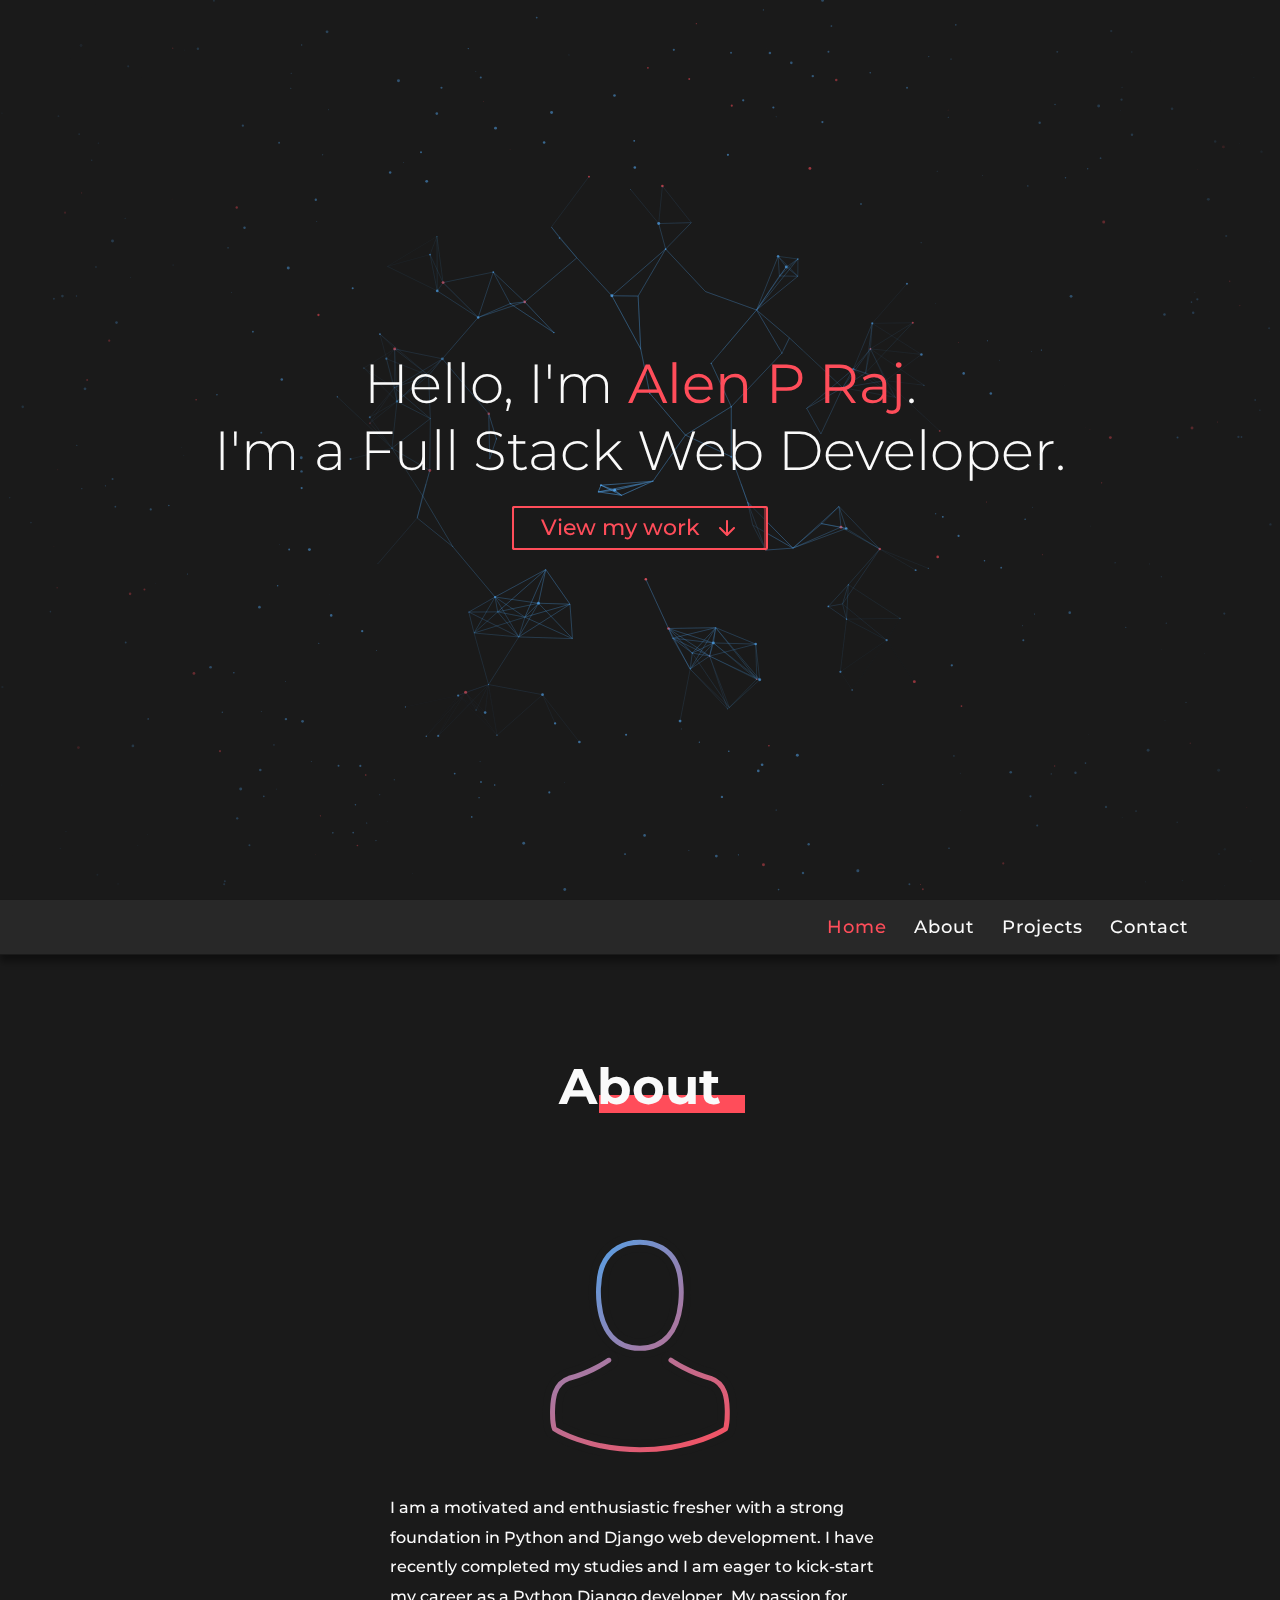
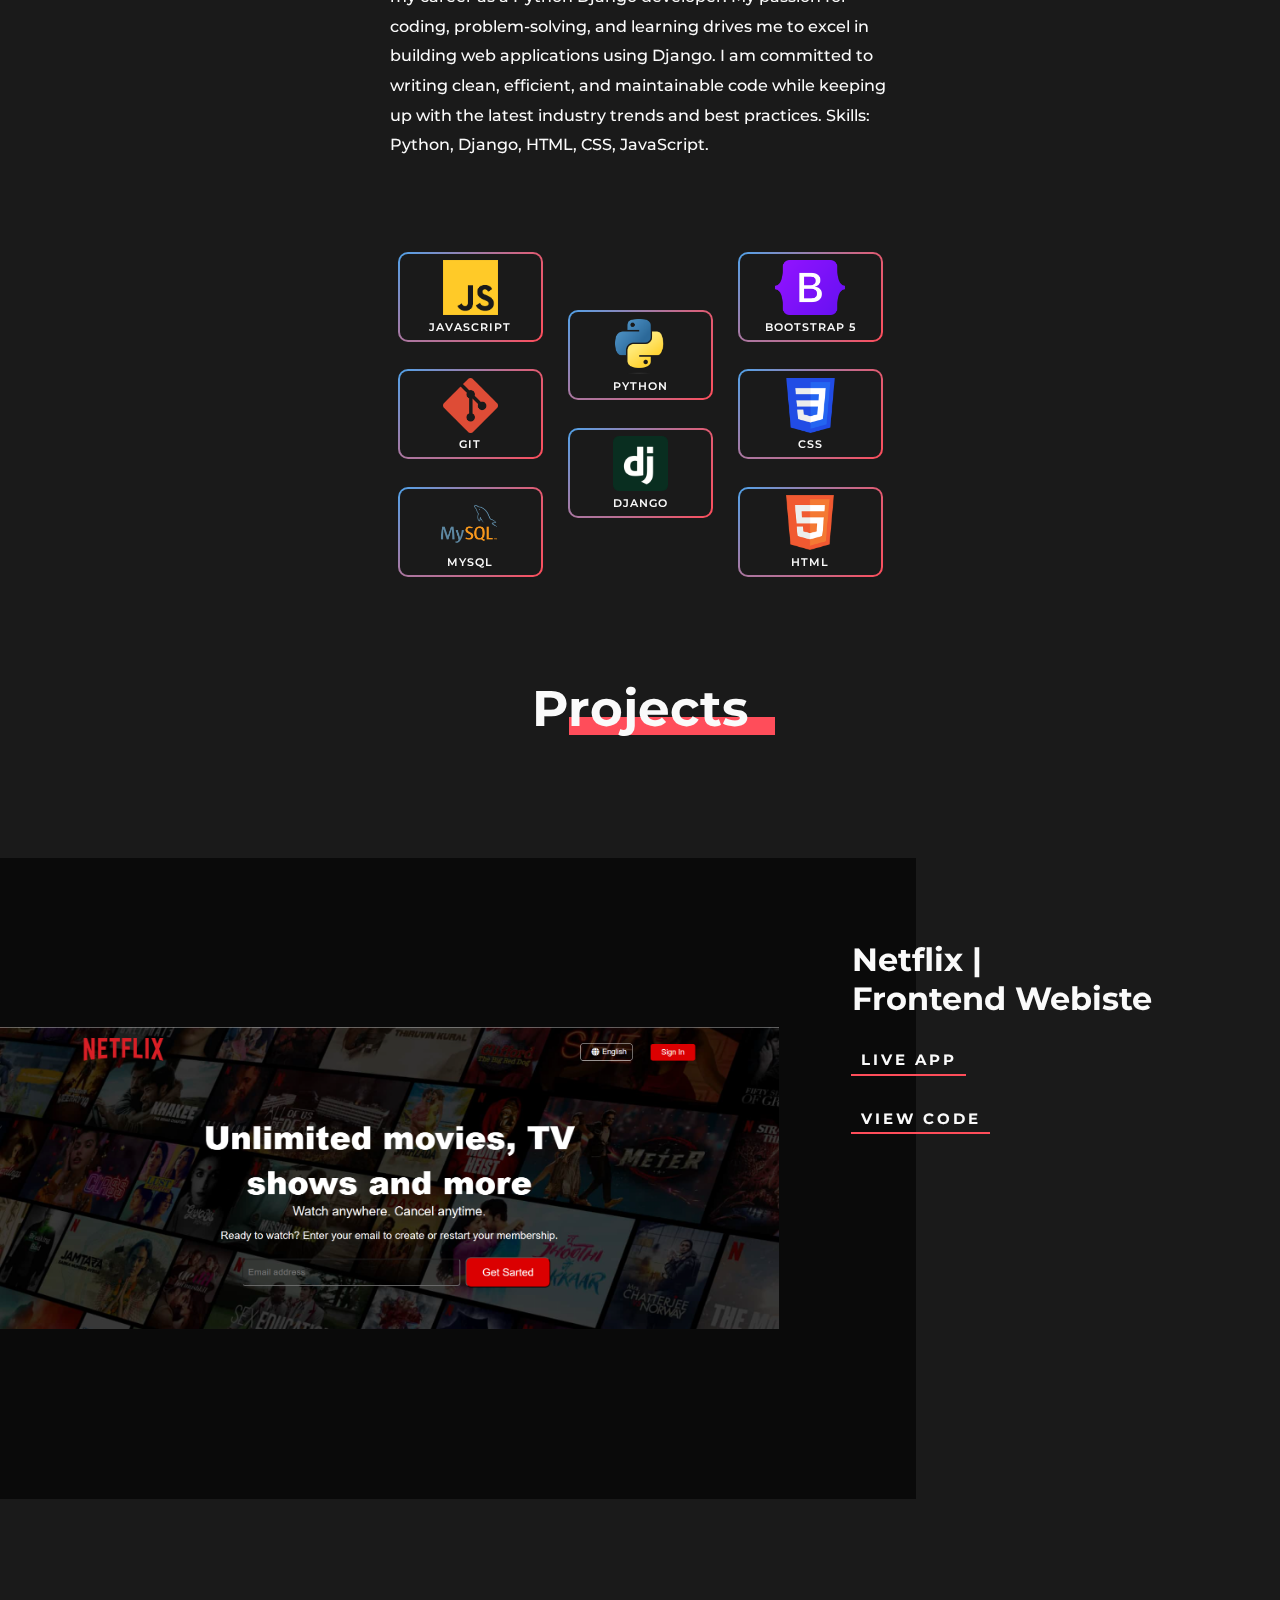
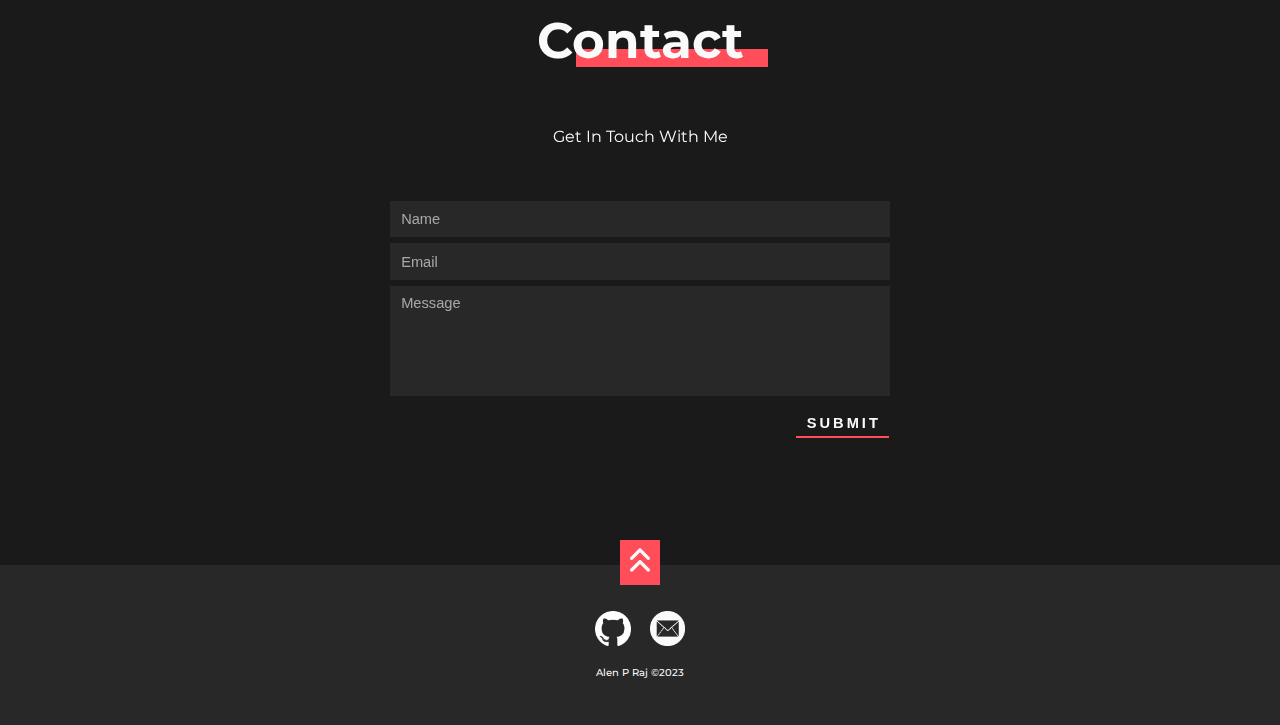
==== portfolio-main/index.html @ 1c0c0fde "added" ====
<!doctype html>
<html lang="en">

<head>
	<meta charset="UTF-8" />
	<meta name="viewport" content="width=device-width,initial-scale=1" />
	<title>Alen P Raj | Full Stack Web Developer</title>
	<link rel="icon" href="fav.png">
	<script defer="defer" src="main.a434f8dfd607a35d7cdd.js"></script>
	<link href="main.a0ef648aaae13a2d3ab7.css" rel="stylesheet">
</head>

<body>
	<div class="hero" id="hero">
		<div class="canvas"><canvas class="connecting-dots"></canvas></div>
		<div class="heading">
			<div class="heading__line-1">Hello, I'm <span>Alen P Raj</span>.</div>
			<div class="heading__line-2">I'm a Full Stack Web Developer.</div><a href="#about" class="heading__link">
				<div class="heading-cta">View my work <svg class="heading__arrow" version="1.1"
						xmlns="http://www.w3.org/2000/svg" width="24" height="24" viewBox="0 0 24 24">
						<title>arrow-right</title>
						<path
							d="M11.293 5.707l5.293 5.293h-11.586c-0.552 0-1 0.448-1 1s0.448 1 1 1h11.586l-5.293 5.293c-0.391 0.391-0.391 1.024 0 1.414s1.024 0.391 1.414 0l7-7c0.092-0.092 0.166-0.202 0.217-0.324 0.101-0.245 0.101-0.521 0-0.766-0.049-0.118-0.121-0.228-0.217-0.324l-7-7c-0.391-0.391-1.024-0.391-1.414 0s-0.391 1.024 0 1.414z">
						</path>
					</svg></div>
			</a>
		</div>
	</div>
	<nav class="navigation-bar">
		<ul class="navigation">
			<li class="navigation__item navigation__item--active" id="nav-hero"><a href="#hero">Home</a></li>
			<li class="navigation__item" id="nav-about"><a href="#about">About</a></li>
			<li class="navigation__item" id="nav-projects"><a href="#projects">Projects</a></li>
			<li class="navigation__item" id="nav-contact"><a href="#contact">Contact</a></li>
		</ul>
	</nav>
	<div class="main-bg">
		<div class="canvas"><canvas class="canvas-2"></canvas></div>
	</div>
	<section class="about" id="about">
		<h2 class="about__heading section-heading">About</h2>
		<div class="about__content">
			<div class="profile">
				<div class="profile__picture"><svg version="1.1" id="Capa_1" xmlns="http://www.w3.org/2000/svg"
						xmlns:xlink="http://www.w3.org/1999/xlink" x="0px" y="0px" viewBox="0 0 482.9 482.9"
						style="enable-background:new 0 0 482.9 482.9" xml:space="preserve" height="100%"
						stroke="rgb(26, 26, 26)" stroke-width="16">
						<g>
							<path fill="url(#gradient-1)" d="M239.7,260.2c0.5,0,1,0,1.6,0c0.2,0,0.4,0,0.6,0c0.3,0,0.7,0,1,0c29.3-0.5,53-10.8,70.5-30.5
  			c38.5-43.4,32.1-117.8,31.4-124.9c-2.5-53.3-27.7-78.8-48.5-90.7C280.8,5.2,262.7,0.4,242.5,0h-0.7c-0.1,0-0.3,0-0.4,0h-0.6
  			c-11.1,0-32.9,1.8-53.8,13.7c-21,11.9-46.6,37.4-49.1,91.1c-0.7,7.1-7.1,81.5,31.4,124.9C186.7,249.4,210.4,259.7,239.7,260.2z
  			 M164.6,107.3c0-0.3,0.1-0.6,0.1-0.8c3.3-71.7,54.2-79.4,76-79.4h0.4c0.2,0,0.5,0,0.8,0c27,0.6,72.9,11.6,76,79.4
  			c0,0.3,0,0.6,0.1,0.8c0.1,0.7,7.1,68.7-24.7,104.5c-12.6,14.2-29.4,21.2-51.5,21.4c-0.2,0-0.3,0-0.5,0l0,0c-0.2,0-0.3,0-0.5,0
  			c-22-0.2-38.9-7.2-51.4-21.4C157.7,176.2,164.5,107.9,164.6,107.3z" />
							<path fill="url(#gradient-2)" d="M446.8,383.6c0-0.1,0-0.2,0-0.3c0-0.8-0.1-1.6-0.1-2.5c-0.6-19.8-1.9-66.1-45.3-80.9c-0.3-0.1-0.7-0.2-1-0.3
  			c-45.1-11.5-82.6-37.5-83-37.8c-6.1-4.3-14.5-2.8-18.8,3.3c-4.3,6.1-2.8,14.5,3.3,18.8c1.7,1.2,41.5,28.9,91.3,41.7
  			c23.3,8.3,25.9,33.2,26.6,56c0,0.9,0,1.7,0.1,2.5c0.1,9-0.5,22.9-2.1,30.9c-16.2,9.2-79.7,41-176.3,41
  			c-96.2,0-160.1-31.9-176.4-41.1c-1.6-8-2.3-21.9-2.1-30.9c0-0.8,0.1-1.6,0.1-2.5c0.7-22.8,3.3-47.7,26.6-56
  			c49.8-12.8,89.6-40.6,91.3-41.7c6.1-4.3,7.6-12.7,3.3-18.8c-4.3-6.1-12.7-7.6-18.8-3.3c-0.4,0.3-37.7,26.3-83,37.8
  			c-0.4,0.1-0.7,0.2-1,0.3c-43.4,14.9-44.7,61.2-45.3,80.9c0,0.9,0,1.7-0.1,2.5c0,0.1,0,0.2,0,0.3c-0.1,5.2-0.2,31.9,5.1,45.3
  			c1,2.6,2.8,4.8,5.2,6.3c3,2,74.9,47.8,195.2,47.8s192.2-45.9,195.2-47.8c2.3-1.5,4.2-3.7,5.2-6.3
  			C447,415.5,446.9,388.8,446.8,383.6z" />
						</g>
						<defs>
							<linearGradient id="gradient-1" x1="0" y1="0" x2="80%" y2="80%">
								<stop stop-color="rgb(81,162,233)" offset="0%" />
								<stop stop-color="rgb(168,120,162)" offset="100%" />
							</linearGradient>
							<linearGradient id="gradient-2" x1="20%" y1="20%" x2="100%" y2="100%">
								<stop stop-color="rgb(168,120,162)" offset="0%" />
								<stop stop-color="rgb(255,77,90)" offset="100%" />
							</linearGradient>
						</defs>
					</svg></div>
				<p class="profile__blurb">I am a motivated and enthusiastic fresher with a strong foundation in Python and Django web development. I have recently completed my studies and I am eager to kick-start my career as a Python Django developer. My passion for coding, problem-solving, and learning drives me to excel in building web applications using Django. I am committed to writing clean, efficient, and maintainable code while keeping up with the latest industry trends and best practices.

Skills: Python, Django, HTML, CSS, JavaScript.</p>
			</div>
			<div class="skills">
				<div class="skills__row">
					<div class="skills__item skills__item--html"><img
							src="imgs\js.f8a28e905c78dadb79434b7ceebd52a0.png" alt="" />
						<div class="skills__item-name">JAVASCRIPT</div>
					</div>
					<div class="skills__item skills__item--react"><img
							src="imgs/git.3092b5991e8accb9e7c36817c048a8d5.png" alt="" />
						<div class="skills__item-name">GIT</div>
					</div>
					<div class="skills__item skills__item--npm"><img src="imgs/npm.9657700bc507dfd98ae4f1e24554e890.png"
							alt="" />
						<div class="skills__item-name">MYSQL</div>
					</div>
				</div>
				<div class="skills__row">
					<div class="skills__item skills__item--js"><img src="imgs\Python-logo-notext.svg.png"
							alt="" />
						<div class="skills__item-name">PYTHON</div>
					</div>
					<!-- <div class="skills__item skills__item--css"><img src="imgs\angular.png"
							alt="" />
						<div class="skills__item-name">ANGULAR</div>
					</div> -->
					<div class="skills__item skills__item--python"><img
							src="imgs\django-logo-4C5ECF7036-seeklogo.com.png" alt="" />
						<div class="skills__item-name">DJANGO</div>
					</div>
					<!-- <div class="skills__item skills__item--git"><img src="imgs/sass.3706567f8b353c748df3850c1aabca46.png"
							alt="" />
						<div class="skills__item-name">C</div>
					</div> -->
				</div>
				<div class="skills__row">
					<div class="skills__item skills__item--sass"><img
							src="imgs\bootstrap-5-logo-icon.png" alt="" />
						<div class="skills__item-name">BOOTSTRAP 5</div>
					</div>
					<div class="skills__item skills__item--webpack"><img
							src="imgs\CSS3_logo.svg.png" alt="" />
						<div class="skills__item-name">CSS</div>
					</div>
					<div class="skills__item skills__item--r"><img src="imgs/html.6aa56206be02cf6404844871df1d2da6.png"
							alt="" />
						<div class="skills__item-name">HTML</div>
					</div>
				</div>
			</div>
		</div>
	</section>
	 <section class="projects" id="projects">
		<h2 class="projects__heading section-heading">Projects</h2>

		<div class="project project-left"><a target="_blank">
			<div class="project__image-container weather">
				<div class="project__image-image"><img src="imgs\netflix.png"
						alt="" /></div>
			</div>
		</a>
		<div class="project__info">
			<h3 class="project__title">Netflix |<br />Frontend Webiste</h3>
			<!-- <p class="project__description">#A fast, secure, and scalable e-commerce platform using Node.js, Express,and MongoDB</p> -->
				<a
				href="https://imalen5492.github.io/alen.github.io/netflix/" target="_blank">
				<div class="project__live">live app</div>
			</a><a href="https://github.com/ImAlen5492/alen.github.io.git" target="_blank">
				<div class="project__code">view code</div>
			</a>
		</div>
	</div>
		<!-- <div class="project project-right">
			<div class="project__info">
				<h3 class="project__title">Lodgify |<br />Full Stack Hotel Booking Site</h3>
				<p class="project__description">A MERN stack hotel booking website with intuitive UI and smooth
					functionality.</p><a target="_blank">
					<div class="project__live">live app</div>
				</a><a href="" target="_blank">
					<div class="project__code">view code</div>
				</a>
			</div><a href="" target="_blank">
				<div class="project__image-container todo">
					<div class="project__image-image"><img src="imgs/todo.af05ff37bdc5302d22530d5631e136cd.jpg"
							alt="" /></div>
				</div>
			</a>
		</div>
		<div class="project project-left"><a target="_blank">
				<div class="project__image-container weather">
					<div class="project__image-image"><img src="imgs/weather.bfcd270635125d60d55252c300c11a97.jpg"
							alt="" /></div>
				</div>
			</a>
			<div class="project__info">
				<h3 class="project__title">Netflix Clone<br />with TMDB</h3>
				<p class="project__description">Retrieve daily and hourly weather forecast data.</p>
				<a
					href="https://codesandbox.io/s/github/4bhy/react-netflix-tmdb" target="_blank">
					<div class="project__live">live app</div>
				</a><a href="https://github.com/4bhy/react-netflix-tmdb" target="_blank">
					<div class="project__code">view code</div>
				</a>
			</div>
		</div>
		<div class="project project-right">
			<div class="project__info">
				<h3 class="project__title">Cloudboard |<br />Note Saver App</h3>
				<p class="project__description">A dynamic note-taking web application with MERN stack, allowing users to add, edit and delete notes and tasks.</p>
				<a href="https://codesandbox.io/s/github/4bhy/mern-note-saver" target="_blank">
					<div class="project__live">live app</div>
				</a><a href="https://github.com/4bhy/mern-note-saver" target="_blank">
					<div class="project__code">view code</div>
				</a>
			</div><a target="_blank">
				<div class="project__image-container todo">
					<div class="project__image-image"><img src="imgs/cloudboard.jpg"
							alt="" /></div>
				</div>
			</a>
		</div>
		<div class="project project-left"><a target="_blank">
				<div class="project__image-container weather">
					<div class="project__image-image"><img src="imgs/todo.af05ff37bdc5302d22530d5631e136cd.jpg"
							alt="" /></div>
				</div>
			</a> -->
			
			<!-- <div class="project__info">
				<h3 class="project__title">React | OLX Clone with Firebase<br /></h3>
				<p class="project__description">Retrieve daily and hourly weather forecast data.</p>
				<a
					href="https://codesandbox.io/s/github/4bhy/react-olx-project" target="_blank">
					<div class="project__live">live app</div>
				</a><a href="https://github.com/4bhy/react-olx-project" target="_blank">
					<div class="project__code">view code</div>
				</a>
			</div>
		</div>  -->
		<!-- <div class="project project-right">
			<div class="project__info">
				<h3 class="project__title">React |<br />To-Do App</h3>
				<p class="project__description">A simple To-DO app built on React.</p>
				<a href="" target="_blank">
					<div class="project__live">live app</div>
				</a><a href="https://codesandbox.io/s/github/4bhy/react-todo-app" target="_blank">
					<div class="project__code">view code</div>
				</a>
			</div><a href="https://github.com/4bhy/react-todo-app" target="_blank">
				<div class="project__image-container todo">
					<div class="project__image-image"><img src="imgs/folio-5.jpg"
							alt="" /></div>
				</div>
			</a>
		</div> -->
	</section>
	<section class="contact" id="contact">
		<h2 class="contact__heading section-heading">Contact</h2>
		<p class="contact__text">Get In Touch With Me</p>
		<form class="contact__form" action="" method="POST"><input
				class="contact__form-name" name="name" placeholder="Name" /> <input class="contact__form-email"
				type="email" name="_replyto" placeholder="Email" /> <textarea class="contact__form-message"
				name="message" placeholder="Message"></textarea>
			<div class="contact__form-error-submit">
				<div class="form-error">
					<div class="form-error__name">Please enter your name.</div>
					<div class="form-error__email">Please enter a valid email.</div>
					<div class="form-error__msg">Please enter a message.</div>
				</div><button type="button" class="contact__form-submit">Submit</button>
			</div>
		</form>
	</section>
	<footer class="footer"><a href="#hero">
			<div class="return-home"><svg version="1.1" xmlns="http://www.w3.org/2000/svg" width="100%"
					viewBox="0 0 24 24">
					<title></title>
					<path fill="#fafafa"
						d="M17.707 10.293l-5-5c-0.391-0.391-1.024-0.391-1.414 0l-5 5c-0.391 0.391-0.391 1.024 0 1.414s1.024 0.391 1.414 0l4.293-4.293 4.293 4.293c0.391 0.391 1.024 0.391 1.414 0s0.391-1.024 0-1.414zM17.707 17.293l-5-5c-0.391-0.391-1.024-0.391-1.414 0l-5 5c-0.391 0.391-0.391 1.024 0 1.414s1.024 0.391 1.414 0l4.293-4.293 4.293 4.293c0.391 0.391 1.024 0.391 1.414 0s0.391-1.024 0-1.414z">
					</path>
				</svg></div>
		</a>
		<div class="socials"><a href="https://github.com/ImAlen5492" target="_blank">
				<div class="socials__github"><img src="imgs/github-logo.d03ce87cf6b5a432c44f847eefec1204.png" alt="" />
				</div>
			</a>
			<a href="mailto:alanpraj5492@gmail.com" target="_blank">
				<div class="socials__email"><img src="imgs/mail.4f2db89278f9ad3abef627211b414574.png" alt="" /></div>
			</a></div>
		<p class="copyright">Alen P Raj ©2023</p>
	</footer>
</body>

</html>
---- portfolio-main/main.a0ef648aaae13a2d3ab7.css ----
@import url(https://fonts.googleapis.com/css2?family=Montserrat:wght@300;400;500;600;700&display=swap);
@import url(https://fonts.googleapis.com/css2?family=Raleway:wght@300;400;500;600;700&display=swap);

*,
*::before,
*::after {
    margin: 0;
    padding: 0;
    box-sizing: inherit
}

html {
    box-sizing: border-box;
    font-size: 62.5%;
    scroll-behavior: smooth
}

@media (max-width: 1500px) {
    html {
        font-size: 57.25%
    }
}

@media (max-width: 1200px) {
    html {
        font-size: 50%
    }
}

@media (max-width: 770px) {
    html {
        font-size: 43.75%
    }
}

@media (max-width: 615px) {
    html {
        font-size: 40%
    }
}

@media (max-width: 350px) {
    html {
        font-size: 35%
    }
}

body {
    min-height: 100vh;
    color: #fafafa;
    font-family: montserrat, sans-serif;
    background-color: #1a1a1a
}

li {
    list-style: none
}

a {
    text-decoration: none;
    color: inherit
}

button {
    border: none;
    outline: none;
    background-color: transparent;
    color: inherit
}

.about {
    width: 1300px;
    margin-left: auto;
    margin-right: auto;
    display: flex;
    flex-direction: column;
    align-items: center
}

@media (max-width: 1500px) {
    .about {
        width: 1100px
    }
}

@media (max-width: 1200px) {
    .about {
        width: auto
    }
}

.about__heading:before {
    position: absolute;
    content: '';
    border-bottom: 18px solid #ff4d5a;
    width: 16rem;
    display: block;
    margin: 0 auto;
    position: relative;
    left: 3.5rem;
    top: 6.3rem;
    z-index: -1
}

@media (max-width: 770px) {
    .about__heading:before {
        border-bottom: 14px solid #ff4d5a
    }
}

.about__content {
    display: flex;
    justify-content: space-between;
    width: 100%
}

@media (max-width: 1300px) {
    .about__content {
        flex-direction: column
    }
}

.profile {
    position: relative;
    display: flex;
    flex-direction: column;
    align-items: center;
    font-weight: 500;
    left: -300px;
    opacity: 0;
    transition: all 1.1s
}

@media (max-width: 1301px) {
    .profile {
        margin-bottom: 10rem;
        left: 0;
        opacity: 1
    }
}

@media (max-width: 1000px) {
    .profile {
        margin-bottom: 7rem
    }
}

.profile__picture {
    height: 24rem;
    margin-bottom: 4rem;
    display: flex;
    justify-content: flex-start;
    align-items: center
}

.profile__picture svg {
    transition: all 1.1s
}

.profile__blurb {
    font-size: 1.8rem;
    width: 500px;
    line-height: 1.8
}

@media (max-width: 600px) {
    .profile__blurb {
        width: 80vw;
        margin-left: auto;
        margin-right: auto
    }
}

.profile__fade-in {
    opacity: 1;
    transform: translateX(300px)
}

@media (max-width: 1300px) {
    .profile__fade-in {
        transform: translateX(0)
    }
}

.skills {
    display: flex;
    justify-content: center
}

.skills__row {
    display: flex;
    flex-direction: column;
    justify-content: center
}

.skills__row:not(:last-child) {
    margin-right: 25px
}

@media (max-width: 410px) {
    .skills__row:not(:last-child) {
        margin-right: 15px
    }
}

@media (max-width: 300px) {
    .skills__row:not(:last-child) {
        margin-right: 10px
    }
}

.skills__item {
    opacity: 0;
    position: relative;
    display: flex;
    flex-direction: column;
    align-items: center;
    justify-content: space-evenly;
    height: 100px;
    width: 160px;
    border: double 3px transparent;
    border-image-slice: 1;
    border-width: 3px;
    background-image: linear-gradient(#1a1a1a, #1a1a1a), radial-gradient(circle at top left, #51a2e9, #ff4d5a);
    border-radius: 10px;
    background-origin: border-box;
    background-clip: content-box, border-box;
    transition: transform 0.2s, opacity 1.2s;
    overflow: hidden
}

@media (max-width: 1500px) {
    .skills__item {
        height: 90px;
        width: 145px
    }
}

@media (max-width: 1300px) {
    .skills__item {
        opacity: 1;
        border-width: 2px
    }
}

@media (max-width: 1000px) {
    .skills__item {
        height: 80px;
        width: 130px
    }
}

@media (max-width: 600px) {
    .skills__item {
        height: 70px;
        width: 115px
    }
}

@media (max-width: 500px) {
    .skills__item {
        height: 60px;
        width: 100px
    }
}

@media (max-width: 410px) {
    .skills__item {
        height: 50px;
        width: 80px
    }
}

@media (max-width: 340px) {
    .skills__item {
        height: 45px;
        width: 70px
    }
}

.skills__item:not(:last-child) {
    margin-bottom: 3rem
}

@media (max-width: 410px) {
    .skills__item:not(:last-child) {
        margin-bottom: 15px
    }
}

.skills__item img {
    height: 60px;
    width: auto;
    transition: all 0.2s
}

@media (max-width: 1500px) {
    .skills__item img {
        height: 55px
    }
}

@media (max-width: 1000px) {
    .skills__item img {
        height: 50px
    }
}

@media (max-width: 600px) {
    .skills__item img {
        height: 45px
    }
}

@media (max-width: 500px) {
    .skills__item img {
        height: 35px
    }
}

@media (max-width: 410px) {
    .skills__item img {
        height: 26px
    }
}

.skills__item-name {
    font-size: 1.2rem;
    font-weight: 600;
    line-height: 1;
    transition: all 0.2s;
    letter-spacing: 1px
}

@media (max-width: 1200px) {
    .skills__item-name {
        font-size: 1.4rem
    }
}

.skills__item-fade-in {
    opacity: 1
}

.skills__item--js img {
    border-radius: 5px
}

@keyframes moveInLeft {
    0% {
        opacity: 0;
        transform: translateX(-10rem)
    }

    100% {
        opacity: 1;
        transform: translateX(0)
    }
}

@keyframes moveInRight {
    0% {
        opacity: 0;
        transform: translateX(10rem)
    }

    100% {
        opacity: 1;
        transform: translateX(0)
    }
}

@keyframes moveInBottom {
    0% {
        opacity: 0;
        transform: translateY(4rem)
    }

    100% {
        opacity: 1;
        transform: translateY(0)
    }
}

@keyframes bounce {
    0% {
        transform: translateY(0)
    }

    50% {
        transform: translateY(-1rem)
    }

    100% {
        transform: translateY(0)
    }
}

@keyframes fadeIn {
    0% {
        opacity: 0
    }

    100% {
        opacity: 1
    }
}

.contact {
    position: relative;
    margin-left: auto;
    margin-right: auto;
    display: flex;
    width: 500px;
    flex-direction: column;
    align-items: center;
    justify-content: center;
    z-index: 10;
    margin-bottom: 10rem
}

@media (max-width: 700px) {
    .contact {
        width: 400px
    }
}

@media (max-width: 470px) {
    .contact {
        width: 330px
    }
}

@media (max-width: 400px) {
    .contact {
        width: 260px
    }
}

.contact__heading {
    margin-top: -4rem !important;
    margin-bottom: 6rem !important
}

.contact__heading:before {
    position: absolute;
    content: '';
    border-bottom: 18px solid #ff4d5a;
    width: 21rem;
    display: block;
    margin: 0 auto;
    position: relative;
    left: 3.5rem;
    top: 6.3rem;
    z-index: -1
}

@media (max-width: 770px) {
    .contact__heading:before {
        border-bottom: 14px solid #ff4d5a
    }
}

.contact__text {
    font-size: 1.8rem;
    margin-bottom: 6rem
}

.contact__form {
    display: flex;
    flex-direction: column;
    align-items: center;
    justify-content: center
}

.contact__form-name,
.contact__form-email {
    margin-bottom: 6px;
    padding: 1rem;
    height: 4rem
}

.contact__form-message {
    height: 12rem;
    padding: 1rem
}

.contact__form-submit {
    align-self: flex-start;
    position: relative;
    padding: 0.6rem 1rem;
    width: fit-content;
    font-size: 1.6rem;
    text-transform: uppercase;
    font-weight: 700;
    letter-spacing: 3px;
    z-index: 9;
    cursor: pointer
}

.contact__form-submit:hover {
    color: #1a1a1a;
    font-weight: 700
}

.contact__form-submit:after {
    position: absolute;
    content: '';
    border-bottom: 2px solid #ff4d5a;
    width: calc(100% + 2rem);
    left: -14%;
    top: 0.5rem;
    display: block;
    margin: 0 auto;
    position: relative;
    transform-origin: bottom;
    transition: all 0.2s;
    z-index: -1
}

.contact__form-submit:hover:after {
    transform: scaleY(17.5)
}

@media (max-width: 1500px) {
    .contact__form-submit:hover:after {
        transform: scaleY(16.5)
    }
}

@media (max-width: 1200px) {
    .contact__form-submit:hover:after {
        transform: scaleY(14)
    }
}

@media (max-width: 770px) {
    .contact__form-submit:hover:after {
        transform: scaleY(12.5)
    }
}

.contact input,
.contact textarea {
    width: 500px;
    resize: none;
    border: none;
    color: inherit;
    background-color: #282828;
    font-size: 1.6rem;
    font-family: monserrat, sans-serif;
    border-left: 2px solid transparent
}

@media (max-width: 700px) {

    .contact input,
    .contact textarea {
        width: 400px
    }
}

@media (max-width: 470px) {

    .contact input,
    .contact textarea {
        width: 330px
    }
}

@media (max-width: 400px) {

    .contact input,
    .contact textarea {
        width: 260px
    }
}

.contact input:focus,
.contact textarea:focus {
    outline: none
}

.contact input::placeholder,
.contact textarea::placeholder {
    color: rgba(250, 250, 250, 0.6);
    opacity: 1
}

.contact input :-ms-input-placeholder,
.contact textarea :-ms-input-placeholder {
    color: rgba(250, 250, 250, 0.6)
}

.contact input ::-ms-input-placeholder,
.contact textarea ::-ms-input-placeholder {
    color: rgba(250, 250, 250, 0.6)
}

.contact__form-error-submit {
    margin-top: 1.5rem;
    height: 7rem;
    width: 100%;
    display: flex;
    justify-content: space-between;
    align-items: center
}

.form-error {
    align-self: start;
    font-size: 1.6rem;
    font-weight: 500;
    line-height: 1.5
}

.form-error>* {
    display: none
}

.input-error {
    border-left: 2px solid #ff4d5a !important
}

.footer {
    position: relative;
    display: flex;
    flex-direction: column;
    justify-content: center;
    align-items: center;
    height: 160px;
    background-color: #282828
}

.socials {
    display: flex;
    margin-bottom: 20px
}

.socials__github,
.socials__email {
    display: flex;
    justify-content: center;
    align-items: center;
    height: 35px;
    background-color: transparent;
    cursor: pointer;
    transition: all 0.2s
}

.socials__github:hover,
.socials__email:hover {
    transform: scale(1.2)
}

.socials__github {
    margin-right: 1rem
}

.socials__email {
    margin-left: 1rem
}

.socials img {
    height: 100%
}

.copyright {
    color: #fafafa;
    font-size: 10px;
    font-weight: 500
}

.return-home {
    position: absolute;
    top: -25px;
    width: 40px;
    height: 45px;
    margin-right: auto;
    margin-left: auto;
    left: 0;
    right: 0;
    text-align: center;
    background-color: #ff4d5a;
    -webkit-animation-duration: 1s;
    animation-duration: 1s;
    -webkit-animation-fill-mode: both;
    animation-fill-mode: both;
    -webkit-animation-timing-function: ease-in-out;
    animation-timing-function: ease-in-out;
    animation-iteration-count: infinite;
    -webkit-animation-iteration-count: infinite
}

.return-home:hover {
    cursor: pointer;
    animation-name: bounce;
    -moz-animation-name: bounce
}

.return-home svg {
    width: 100%
}

.hero {
    position: relative;
    display: flex;
    height: 100vh;
    width: 100%;
    z-index: 999
}

.canvas {
    position: absolute;
    top: 0;
    right: 0;
    left: 0;
    bottom: 0;
    width: 100%;
    height: 100vh;
    background-color: #1a1a1a;
    overflow: hidden
}

.connecting-dots {
    height: 100%;
    width: 100%
}

.heading {
    position: relative;
    align-self: center;
    justify-self: center;
    display: flex;
    flex-direction: column;
    align-items: center;
    line-height: normal;
    width: fit-content;
    height: auto;
    margin-left: auto;
    margin-right: auto;
    color: #fafafa;
    font-weight: 300;
    z-index: 999
}

.heading__line-1 {
    animation-name: moveInLeft
}

.heading__line-1 span {
    color: #ff4d5a;
    font-weight: 400
}

.heading__line-2 {
    animation-name: moveInRight
}

.heading__line-1,
.heading__line-2 {
    font-size: 6rem;
    background-color: rgba(26, 26, 26, 0.25);
    animation-duration: 1.4s;
    animation-timing-function: cubic-bezier(0.21, 1.11, 0.81, 0.99)
}

@media (max-width: 700px) {

    .heading__line-1,
    .heading__line-2 {
        font-size: 5rem;
        text-align: center;
        margin-left: 4rem;
        margin-right: 4rem
    }
}

@media (max-width: 550px) {

    .heading__line-1,
    .heading__line-2 {
        font-size: 5rem
    }
}

.heading-cta {
    position: relative;
    display: flex;
    align-items: center;
    margin-top: 2.4rem;
    padding: 0.8rem 3rem;
    width: 27.5rem;
    height: 4.8rem;
    background-color: rgba(26, 26, 26, 0.6);
    border: 2px solid #ff4d5a;
    border-radius: 2px;
    color: #ff4d5a;
    font-size: 2.4rem;
    font-weight: 500;
    cursor: pointer;
    animation: moveInBottom 0.7s 1.2s;
    animation-fill-mode: backwards;
    animation-timing-function: cubic-bezier(0.21, 1.11, 0.81, 0.99)
}

@media (max-width: 1500px) {
    .heading-cta {
        width: auto
    }
}

@media (max-width: 700px) {
    .heading-cta {
        margin-top: 1.8rem
    }
}

@media (max-width: 550px) {
    .heading-cta {
        padding: 0.8rem 2rem
    }
}

.heading-cta:before,
.heading-cta:after {
    content: '';
    position: absolute;
    top: -2px;
    left: -2px;
    width: 27.5rem;
    height: 4.8rem;
    border-radius: 3px;
    border: 2px solid #ff4d5a;
    filter: blur(0);
    transform-origin: 50%;
    z-index: -1
}

@media (max-width: 1500px) {

    .heading-cta:before,
    .heading-cta:after {
        width: 27.8rem
    }
}

@media (max-width: 1200px) {

    .heading-cta:before,
    .heading-cta:after {
        width: 28.5rem;
        border: 2px solid transparent
    }
}

.heading-cta:hover {
    transform: translateY(-2px)
}

.heading-cta:hover:before,
.heading-cta:hover:after {
    border-color: transparent;
    filter: blur(2px);
    transform: scaleX(1.3) scaleY(2.2);
    transition: 800ms transform ease, 1900ms blur ease, 700ms border-color ease;
    pointer-events: none
}

.heading-cta:hover:after {
    transition-delay: 150ms
}

.heading-cta:active {
    transform: translateY(-1px)
}

.heading__arrow {
    display: inline-block;
    height: 24px;
    width: 24px;
    margin-left: 15px;
    transform: rotate(90deg);
    fill: #ff4d5a;
    transition: all 0.3s
}

@media (max-width: 770px) {
    .heading__arrow {
        height: 20px;
        width: 20px
    }
}

@media (max-width: 615px) {
    .heading__arrow {
        margin-left: 10px
    }
}

@media (max-width: 550px) {
    .heading__arrow {
        height: 16px;
        width: 16px
    }
}

.main-bg {
    height: 100vh;
    position: fixed;
    top: 0;
    width: 100%;
    background-color: royalblue
}

.navigation {
    display: flex;
    margin-right: 10rem;
    font-size: 2rem;
    font-weight: 500;
    letter-spacing: 1px
}

@media (max-width: 1200px) {
    .navigation {
        margin-right: 3rem
    }
}

@media (max-width: 700px) {
    .navigation {
        margin-right: 0
    }
}

.navigation-bar {
    position: sticky;
    position: -webkit-sticky;
    top: 0;
    display: flex;
    justify-content: flex-end;
    align-items: center;
    height: 6rem;
    border-bottom: 1px solid #1a1a1a;
    background-color: #282828;
    box-shadow: 0 7px 7px rgba(0, 0, 0, 0.4);
    z-index: 99999999999
}

@media (max-width: 700px) {
    .navigation-bar {
        justify-content: center
    }
}

.navigation__item {
    transition: all 0.2s
}

.navigation__item:not(:last-child) {
    margin-right: 3rem
}

.navigation__item--active {
    color: #ff4d5a
}

.navigation__item:hover {
    color: #ff4d5a
}

.projects {
    display: flex;
    flex-direction: column;
    justify-content: center;
    align-items: center
}

.projects__heading:before {
    position: absolute;
    content: '';
    border-bottom: 18px solid #ff4d5a;
    width: 22.5rem;
    display: block;
    margin: 0 auto;
    position: relative;
    left: 3.5rem;
    top: 6.3rem;
    z-index: -1
}

@media (max-width: 770px) {
    .projects__heading:before {
        border-bottom: 14px solid #ff4d5a
    }
}

.project {
    position: relative;
    display: flex;
    margin-bottom: 14rem;
    justify-content: flex-start
}

@media (max-width: 560px) {
    .project {
        margin-bottom: 12rem
    }
}

@media (max-width: 440px) {
    .project {
        margin-bottom: 10rem
    }
}

.project__image-container {
    position: relative;
    height: 70rem;
    width: 100rem;
    background-color:  #0A0A0A;
    transition: all 0.2s;
    cursor: pointer
}

@media (max-width: 1100px) {
    .project__image-container {
        height: 64rem;
        width: 90rem
    }
}

@media (max-width: 970px) {
    .project__image-container {
        height: 58rem;
        width: 80rem
    }
}

@media (max-width: 900px) {
    .project__image-container {
        height: 54rem;
        width: 75rem
    }
}

@media (max-width: 700px) {
    .project__image-container {
        height: 48rem;
        width: 64rem
    }
}

@media (max-width: 560px) {
    .project__image-container {
        height: 40rem;
        width: 52rem
    }
}

@media (max-width: 440px) {
    .project__image-container {
        height: 30rem;
        width: 39rem
    }
}

.project__image-container:hover {
    transform: scale(0.95)
}

.project__image-image {
    width: 85%;
    position: relative
}

.project__image-image img {
    width: 100%
}

.project__info {
    position: relative;
    top: 8rem;
    height: fit-content;
    padding: 1rem;
    z-index: 9999999
}

@media (max-width: 1000px) {
    .project__info {
        width: fit-content
    }
}

@media (max-width: 700px) {
    .project__info {
        background-color: rgba(26, 26, 26, 0.5)
    }
}

@media (max-width: 560px) {
    .project__info {
        top: 4rem
    }
}

@media (max-width: 440px) {
    .project__info {
        top: 2rem
    }
}

@media (max-width: 400px) {
    .project__info {
        top: 0
    }
}

.project__title {
    position: relative;
    z-index: 66;
    font-size: 3.5rem
}

@media (max-width: 900px) {
    .project__title {
        font-size: 3rem
    }
}

@media (max-width: 820px) {
    .project__title {
        font-size: 2.7rem
    }
}

@media (max-width: 550px) {
    .project__title {
        font-size: 2.5rem
    }
}

@media (max-width: 400px) {
    .project__title {
        font-size: 2.2rem
    }
}

.project__description {
    position: relative;
    margin-top: 3rem;
    font-size: 1.8rem;
    font-weight: 500;
    z-index: 999909999
}

@media (max-width: 560px) {
    .project__description {
        margin-top: 2rem
    }
}

.project__live,
.project__code {
    position: relative;
    margin-top: 3rem;
    padding: 0.6rem 1rem;
    width: fit-content;
    font-size: 1.6rem;
    text-transform: uppercase;
    font-weight: 700;
    letter-spacing: 3px;
    z-index: 9;
    transition: all 0.2s;
    cursor: pointer
}

@media (max-width: 560px) {

    .project__live,
    .project__code {
        margin-top: 2rem
    }
}

.project__live:hover,
.project__code:hover {
    color: #1a1a1a;
    font-weight: 700
}

.project__live:after,
.project__code:after {
    position: absolute;
    content: '';
    border-bottom: 2px solid #ff4d5a;
    width: calc(100% + 2rem);
    left: -10%;
    top: 0.5rem;
    display: block;
    margin: 0 auto;
    position: relative;
    transform-origin: bottom;
    transition: all 0.2s;
    z-index: -1
}

.project__live:hover:after,
.project__code:hover:after {
    transform: scaleY(17.5)
}

@media (max-width: 1500px) {

    .project__live:hover:after,
    .project__code:hover:after {
        transform: scaleY(16.5)
    }
}

@media (max-width: 1200px) {

    .project__live:hover:after,
    .project__code:hover:after {
        transform: scaleY(14)
    }
}

@media (max-width: 770px) {

    .project__live:hover:after,
    .project__code:hover:after {
        transform: scaleY(12.5)
    }
}

.project__code:after {
    width: calc(100% + 2rem);
    left: -8%
}

.project-left {
    align-self: flex-start;
    margin-left: 22rem
}

@media (max-width: 1700px) {
    .project-left {
        margin-left: 11rem
    }
}

@media (max-width: 1500px) {
    .project-left {
        margin-left: 0
    }
}

.project-left .project__info {
    left: -8rem;
    margin-right: -2rem
}

@media (max-width: 800px) {
    .project-left .project__info {
        margin-right: -4rem
    }
}

@media (max-width: 770px) {
    .project-left .project__info {
        margin-right: -4rem
    }
}

@media (max-width: 600px) {
    .project-left .project__info {
        margin-right: -6rem
    }
}

@media (max-width: 440px) {
    .project-left .project__info {
        left: -10rem;
        margin-right: -7rem
    }
}

.project-right {
    align-self: flex-end;
    margin-right: 22rem
}

@media (max-width: 1700px) {
    .project-right {
        margin-right: 11rem
    }
}

@media (max-width: 1500px) {
    .project-right {
        margin-right: 0
    }
}

.project-right .project__info {
    right: -8rem;
    margin-left: -2rem
}

@media (max-width: 770px) {
    .project-right .project__info {
        margin-left: -4rem
    }
}

@media (max-width: 600px) {
    .project-right .project__info {
        margin-left: -6rem
    }
}

@media (max-width: 440px) {
    .project-right .project__info {
        right: -10rem;
        margin-left: -7rem
    }
}

.retro {
    display: flex;
    align-items: flex-end;
    justify-content: center
}

.retro img {
    margin-bottom: -3px
}

.todo {
    display: flex;
    align-items: center;
    justify-content: flex-end
}

.weather {
    display: flex;
    align-items: center;
    justify-content: flex-start
}

.section-heading {
    position: relative;
    font-size: 5.5rem;
    font-weight: 700;
    margin-top: 9rem;
    margin-bottom: 13rem;
    z-index: 9999
}

@media (max-width: 1200px) {
    .section-heading {
        margin-bottom: 10rem
    }
}

@media (max-width: 1000px) {
    .section-heading {
        margin-top: 6rem
    }
}
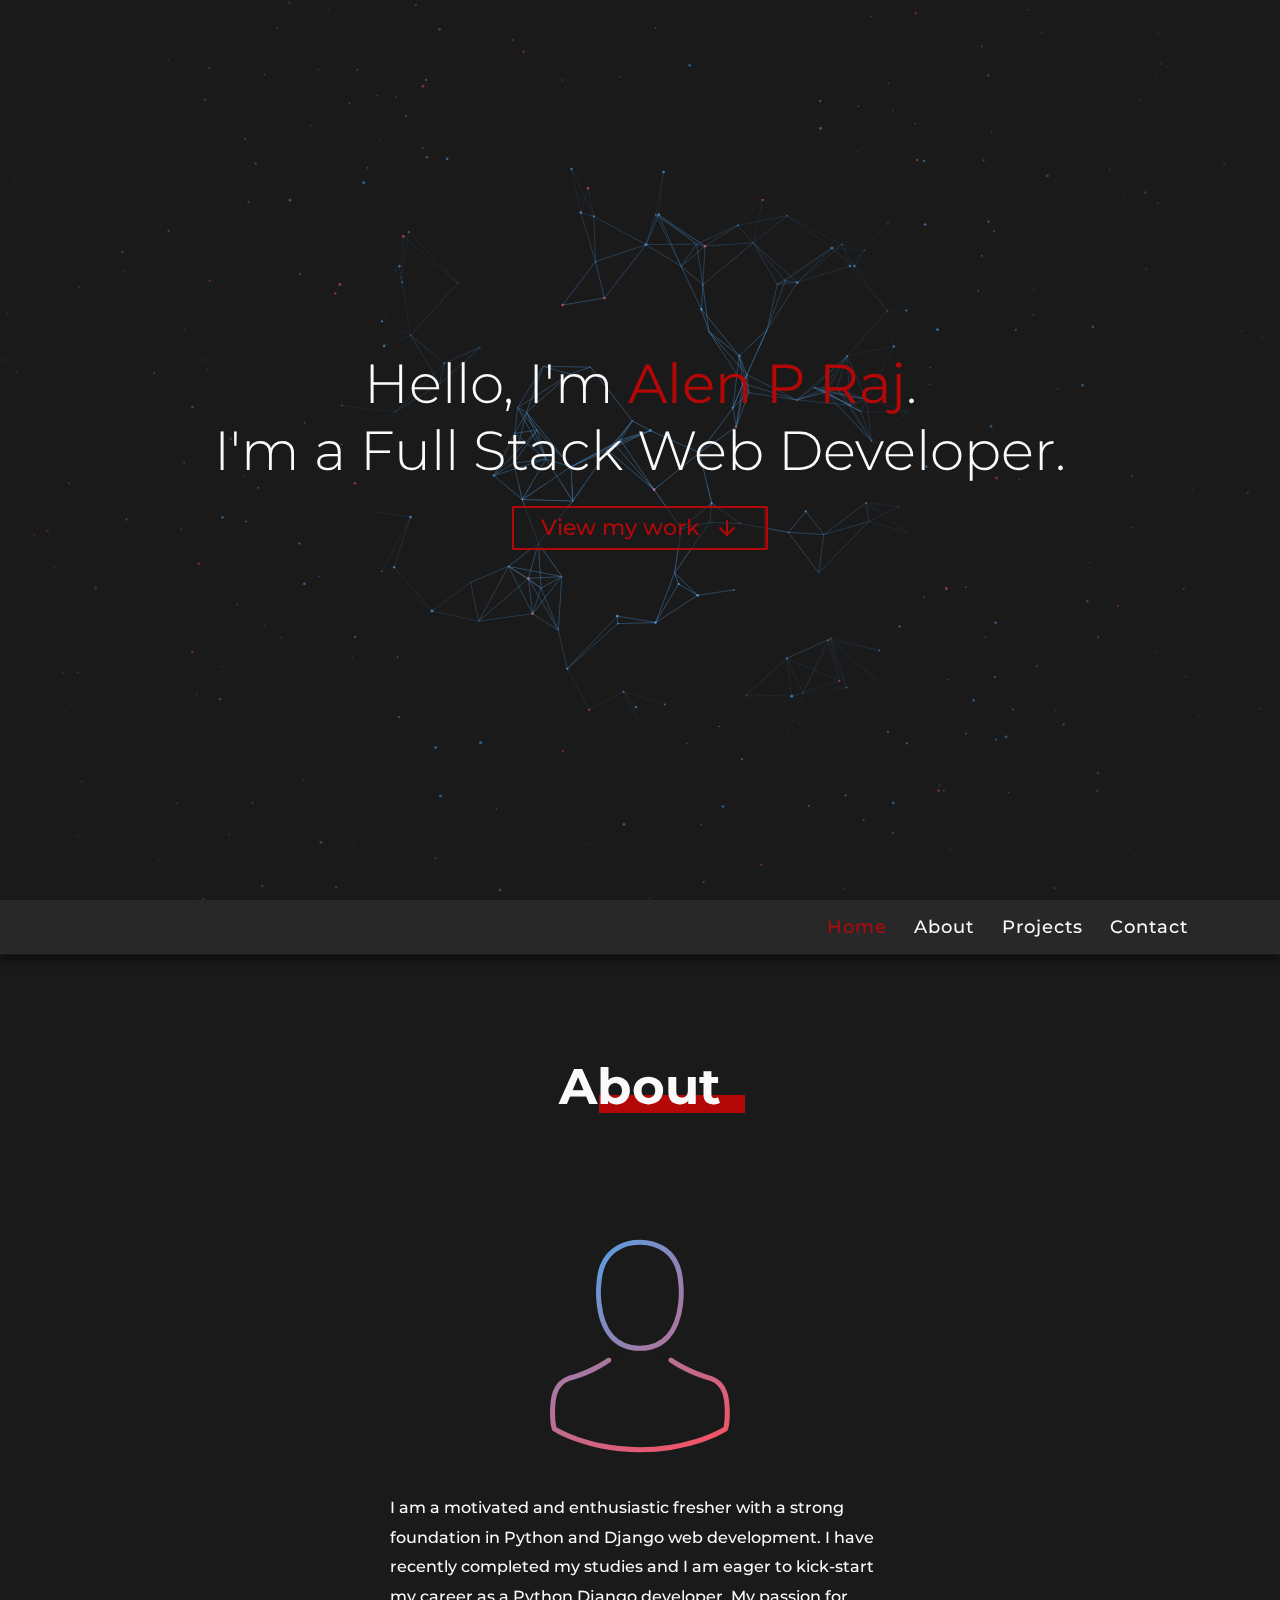
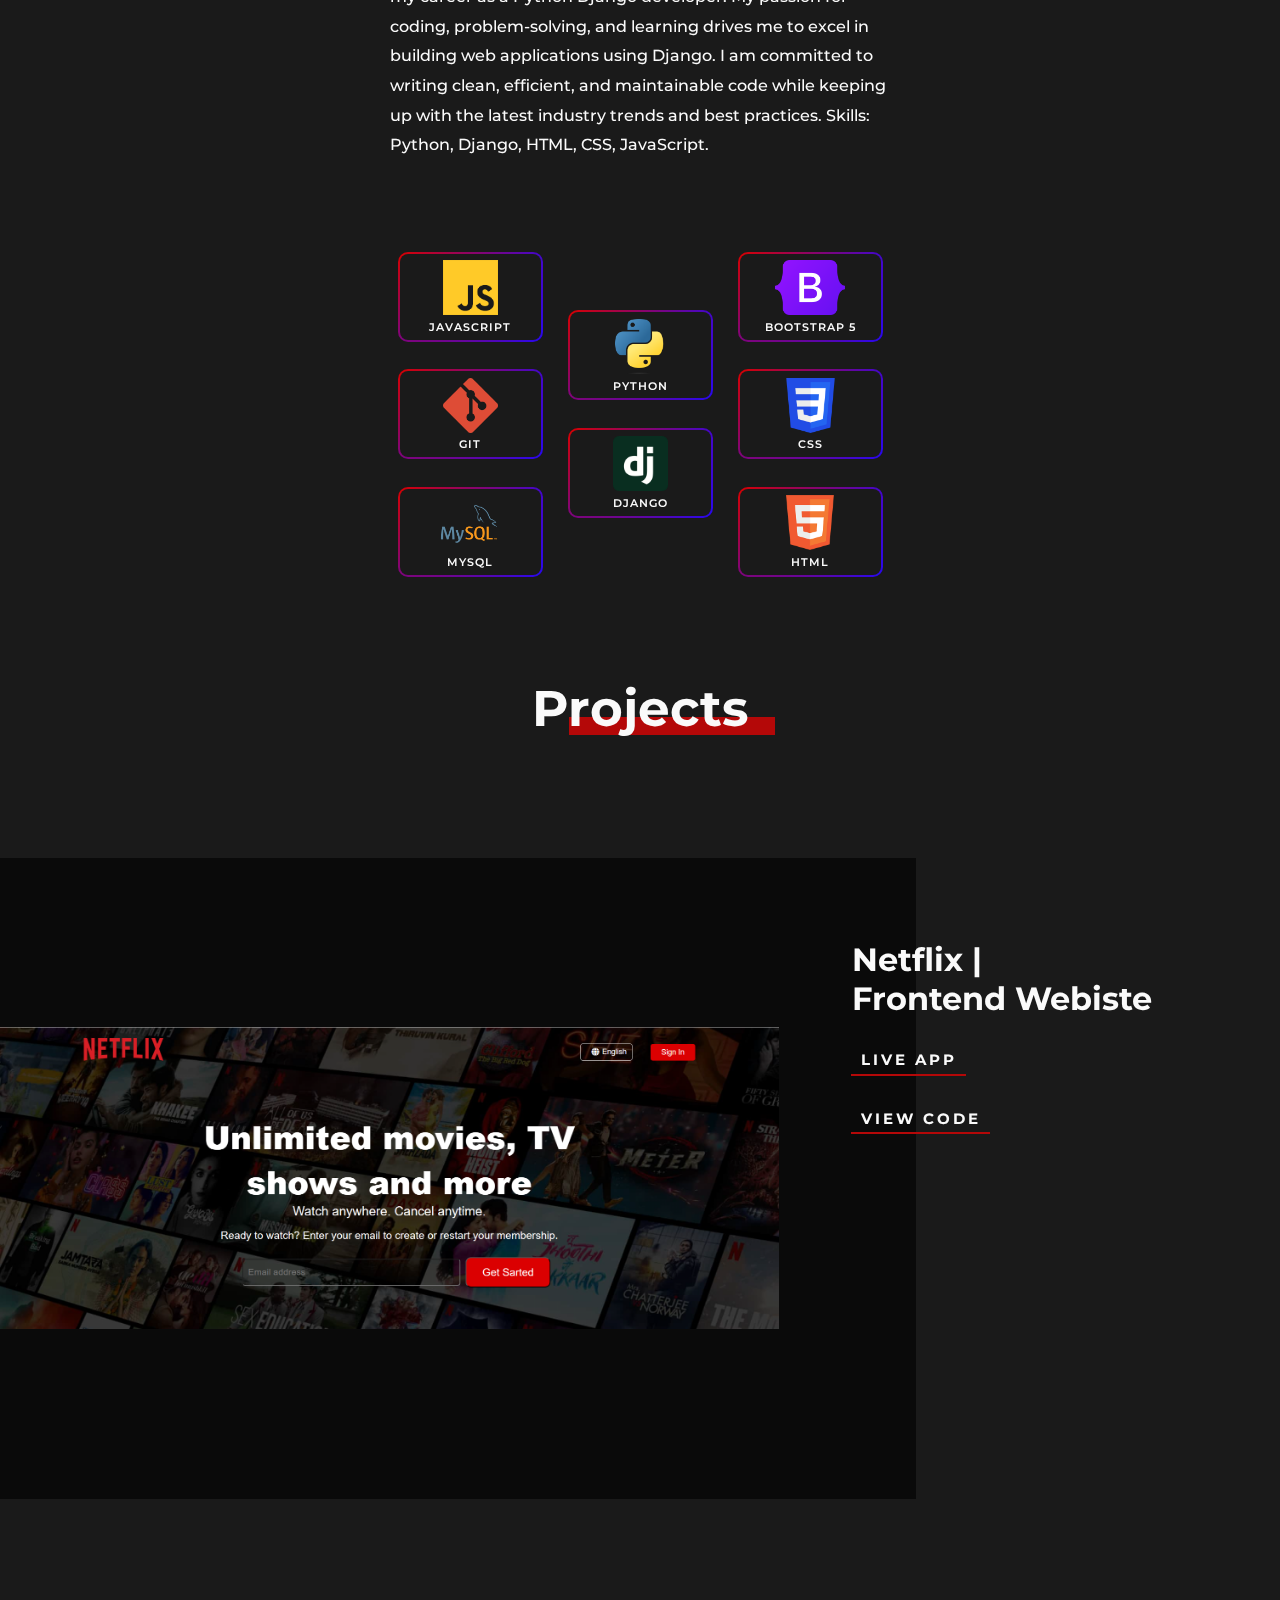
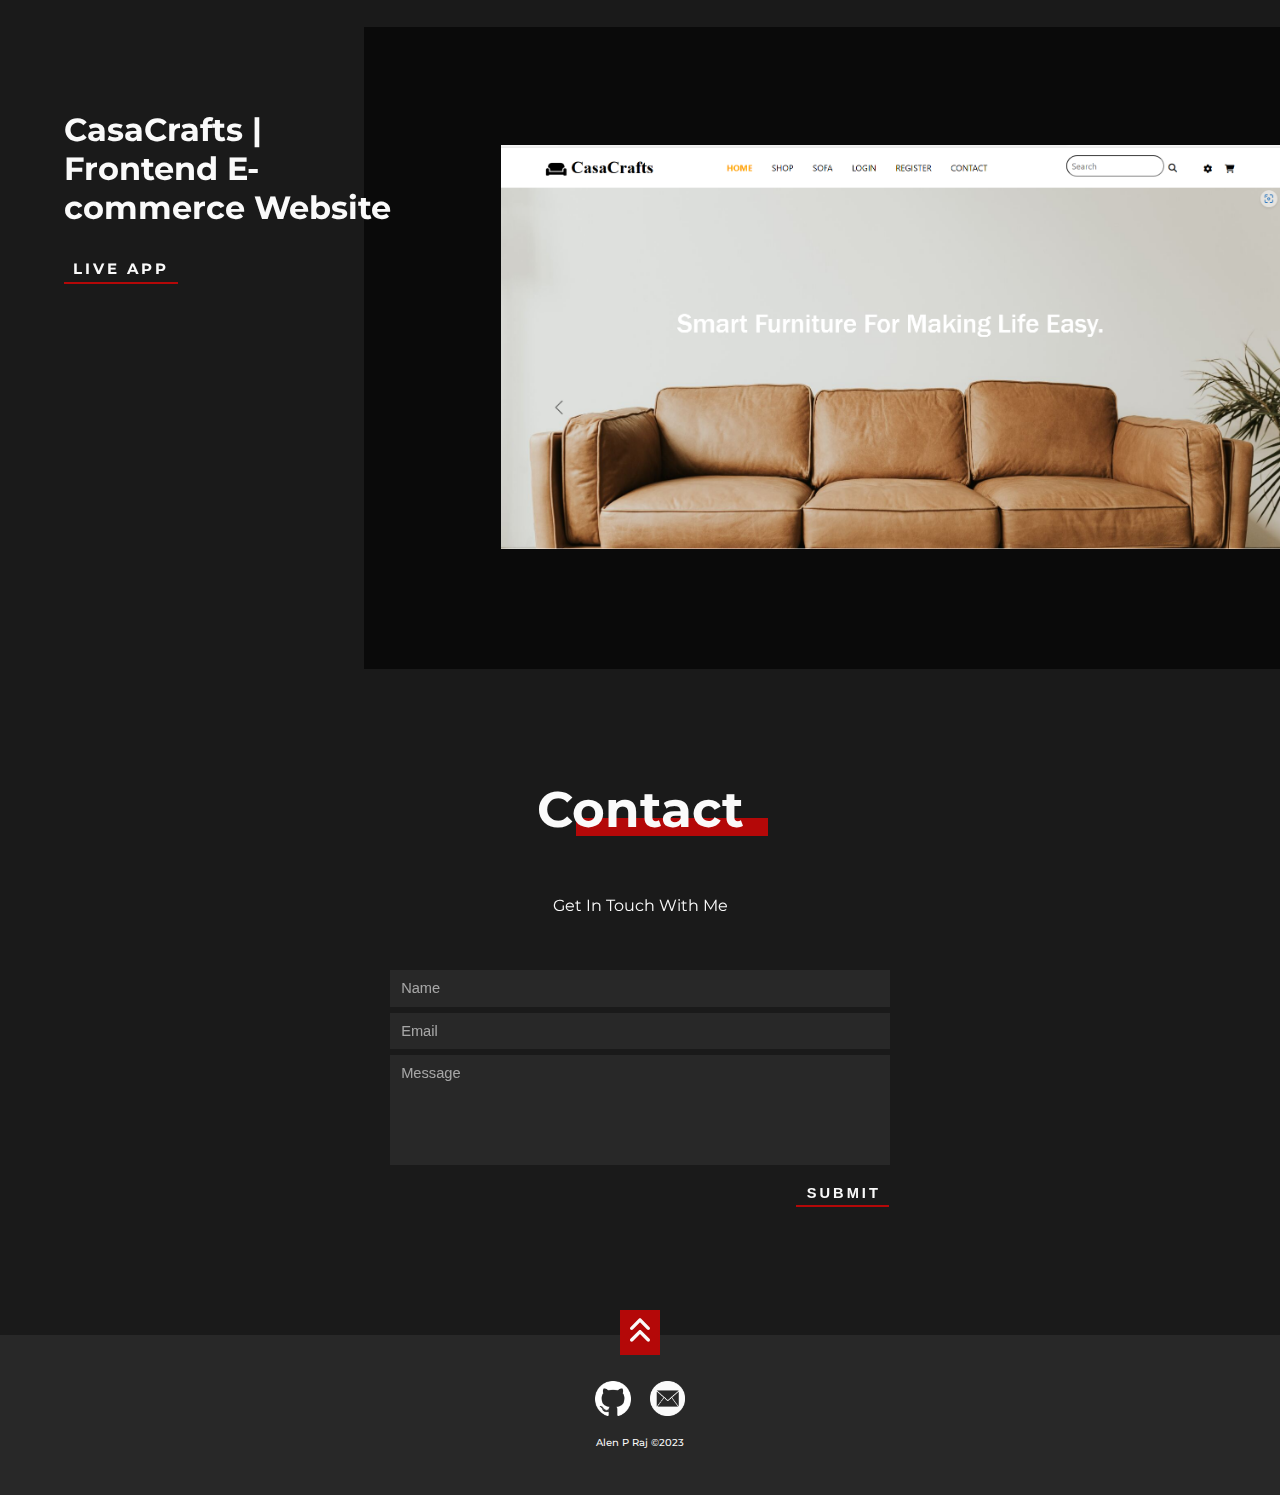
==== commit f77dc81f: "added" ====
--- a/portfolio-main/index.html
+++ b/portfolio-main/index.html
@@ -146,23 +146,25 @@
 			</a>
 		</div>
 	</div>
-		<!-- <div class="project project-right">
-			<div class="project__info">
-				<h3 class="project__title">Lodgify |<br />Full Stack Hotel Booking Site</h3>
-				<p class="project__description">A MERN stack hotel booking website with intuitive UI and smooth
-					functionality.</p><a target="_blank">
-					<div class="project__live">live app</div>
-				</a><a href="" target="_blank">
-					<div class="project__code">view code</div>
-				</a>
+		 <div class="project project-right">
+			<div class="project__info">
+				<h3 class="project__title">CasaCrafts |<br />Frontend E-commerce Website</h3>
+				<!-- <p class="project__description">A MERN stack hotel booking website with intuitive UI and smooth
+					functionality.</p>-->
+					<a href="https://casacrafts.netlify.app" target="_blank"> 
+					<div class="project__live">live app</div></a>
+
+				<!-- <a href="" target="_blank">
+					<div class="project__code">view code</div>
+				</a> -->
 			</div><a href="" target="_blank">
 				<div class="project__image-container todo">
-					<div class="project__image-image"><img src="imgs/todo.af05ff37bdc5302d22530d5631e136cd.jpg"
-							alt="" /></div>
-				</div>
-			</a>
-		</div>
-		<div class="project project-left"><a target="_blank">
+					<div class="project__image-image"><img src="imgs\Untitled3.png"
+							alt="" /></div>
+				</div>
+			</a>
+		</div>
+		<!-- <div class="project project-left"><a target="_blank">
 				<div class="project__image-container weather">
 					<div class="project__image-image"><img src="imgs/weather.bfcd270635125d60d55252c300c11a97.jpg"
 							alt="" /></div>
@@ -200,7 +202,7 @@
 					<div class="project__image-image"><img src="imgs/todo.af05ff37bdc5302d22530d5631e136cd.jpg"
 							alt="" /></div>
 				</div>
-			</a> -->
+			</a> --> 
 			
 			<!-- <div class="project__info">
 				<h3 class="project__title">React | OLX Clone with Firebase<br /></h3>
--- a/portfolio-main/main.a0ef648aaae13a2d3ab7.css
+++ b/portfolio-main/main.a0ef648aaae13a2d3ab7.css
@@ -92,7 +92,7 @@
 .about__heading:before {
     position: absolute;
     content: '';
-    border-bottom: 18px solid #ff4d5a;
+    border-bottom: 18px solid rgb(180, 8, 8);
     width: 16rem;
     display: block;
     margin: 0 auto;
@@ -104,7 +104,7 @@
 
 @media (max-width: 770px) {
     .about__heading:before {
-        border-bottom: 14px solid #ff4d5a
+        border-bottom: 14px solid rgb(180, 8, 8)
     }
 }
 
@@ -221,7 +221,7 @@
     border: double 3px transparent;
     border-image-slice: 1;
     border-width: 3px;
-    background-image: linear-gradient(#1a1a1a, #1a1a1a), radial-gradient(circle at top left, #51a2e9, #ff4d5a);
+    background-image: linear-gradient(#1a1a1a, #1a1a1a), radial-gradient(circle at top left, #d80101, rgb(39, 8, 240));
     border-radius: 10px;
     background-origin: border-box;
     background-clip: content-box, border-box;
@@ -445,7 +445,7 @@
 .contact__heading:before {
     position: absolute;
     content: '';
-    border-bottom: 18px solid #ff4d5a;
+    border-bottom: 18px solid rgb(180, 8, 8);
     width: 21rem;
     display: block;
     margin: 0 auto;
@@ -457,7 +457,7 @@
 
 @media (max-width: 770px) {
     .contact__heading:before {
-        border-bottom: 14px solid #ff4d5a
+        border-bottom: 14px solid rgb(180, 8, 8)
     }
 }
 
@@ -506,7 +506,7 @@
 .contact__form-submit:after {
     position: absolute;
     content: '';
-    border-bottom: 2px solid #ff4d5a;
+    border-bottom: 2px solid rgb(180, 8, 8);
     width: calc(100% + 2rem);
     left: -14%;
     top: 0.5rem;
@@ -618,7 +618,7 @@
 }
 
 .input-error {
-    border-left: 2px solid #ff4d5a !important
+    border-left: 2px solid rgb(180, 8, 8) !important
 }
 
 .footer {
@@ -680,7 +680,7 @@
     left: 0;
     right: 0;
     text-align: center;
-    background-color: #ff4d5a;
+    background-color: rgb(180, 8, 8);
     -webkit-animation-duration: 1s;
     animation-duration: 1s;
     -webkit-animation-fill-mode: both;
@@ -748,7 +748,7 @@
 }
 
 .heading__line-1 span {
-    color: #ff4d5a;
+    color: rgb(180, 8, 8);
     font-weight: 400
 }
 
@@ -792,9 +792,9 @@
     width: 27.5rem;
     height: 4.8rem;
     background-color: rgba(26, 26, 26, 0.6);
-    border: 2px solid #ff4d5a;
+    border: 2px solid rgb(180, 8, 8);
     border-radius: 2px;
-    color: #ff4d5a;
+    color: rgb(180, 8, 8);
     font-size: 2.4rem;
     font-weight: 500;
     cursor: pointer;
@@ -830,7 +830,7 @@
     width: 27.5rem;
     height: 4.8rem;
     border-radius: 3px;
-    border: 2px solid #ff4d5a;
+    border: 2px solid rgb(180, 8, 8);
     filter: blur(0);
     transform-origin: 50%;
     z-index: -1
@@ -880,7 +880,7 @@
     width: 24px;
     margin-left: 15px;
     transform: rotate(90deg);
-    fill: #ff4d5a;
+    fill: rgb(180, 8, 8);
     transition: all 0.3s
 }
 
@@ -961,11 +961,11 @@
 }
 
 .navigation__item--active {
-    color: #ff4d5a
+    color: rgb(180, 8, 8)
 }
 
 .navigation__item:hover {
-    color: #ff4d5a
+    color: rgb(180, 8, 8)
 }
 
 .projects {
@@ -978,7 +978,7 @@
 .projects__heading:before {
     position: absolute;
     content: '';
-    border-bottom: 18px solid #ff4d5a;
+    border-bottom: 18px solid rgb(180, 8, 8);
     width: 22.5rem;
     display: block;
     margin: 0 auto;
@@ -990,7 +990,7 @@
 
 @media (max-width: 770px) {
     .projects__heading:before {
-        border-bottom: 14px solid #ff4d5a
+        border-bottom: 14px solid rgb(180, 8, 8)
     }
 }
 
@@ -1192,7 +1192,7 @@
 .project__code:after {
     position: absolute;
     content: '';
-    border-bottom: 2px solid #ff4d5a;
+    border-bottom: 2px solid rgb(180, 8, 8);
     width: calc(100% + 2rem);
     left: -10%;
     top: 0.5rem;
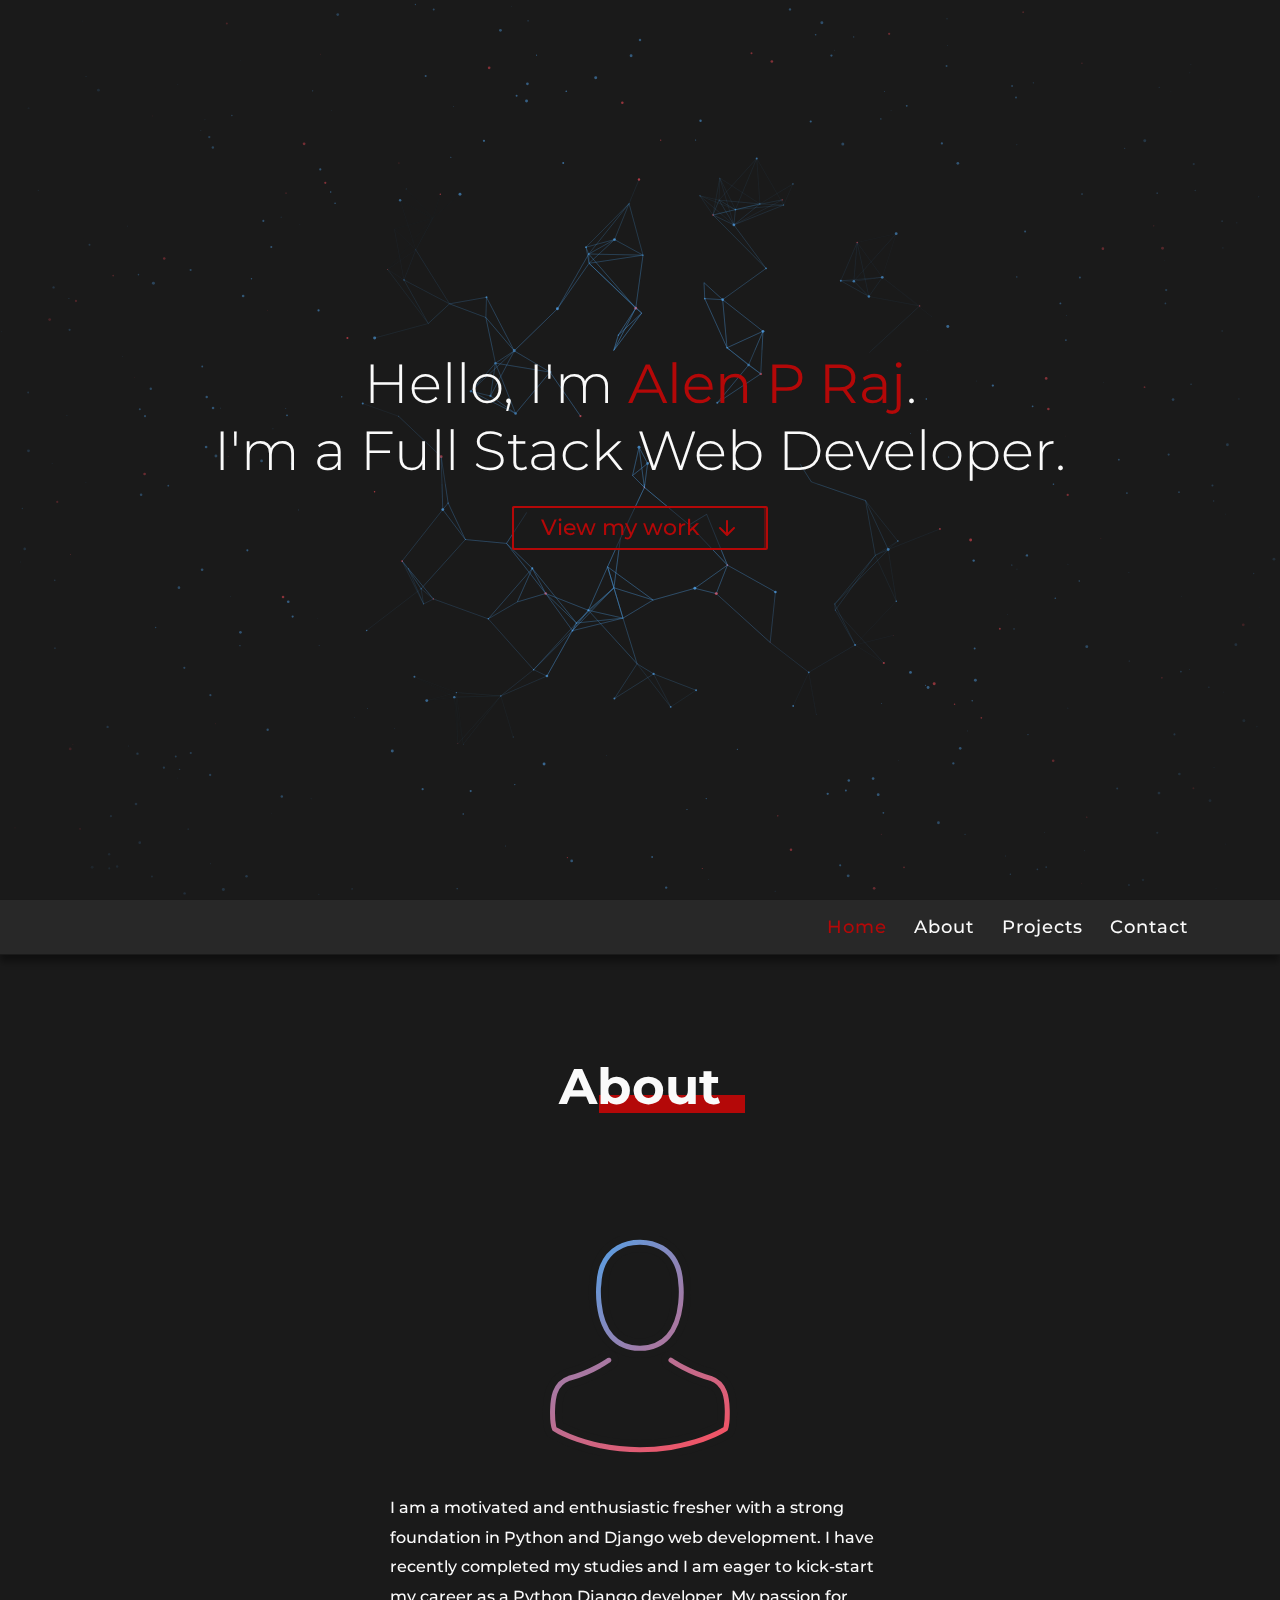
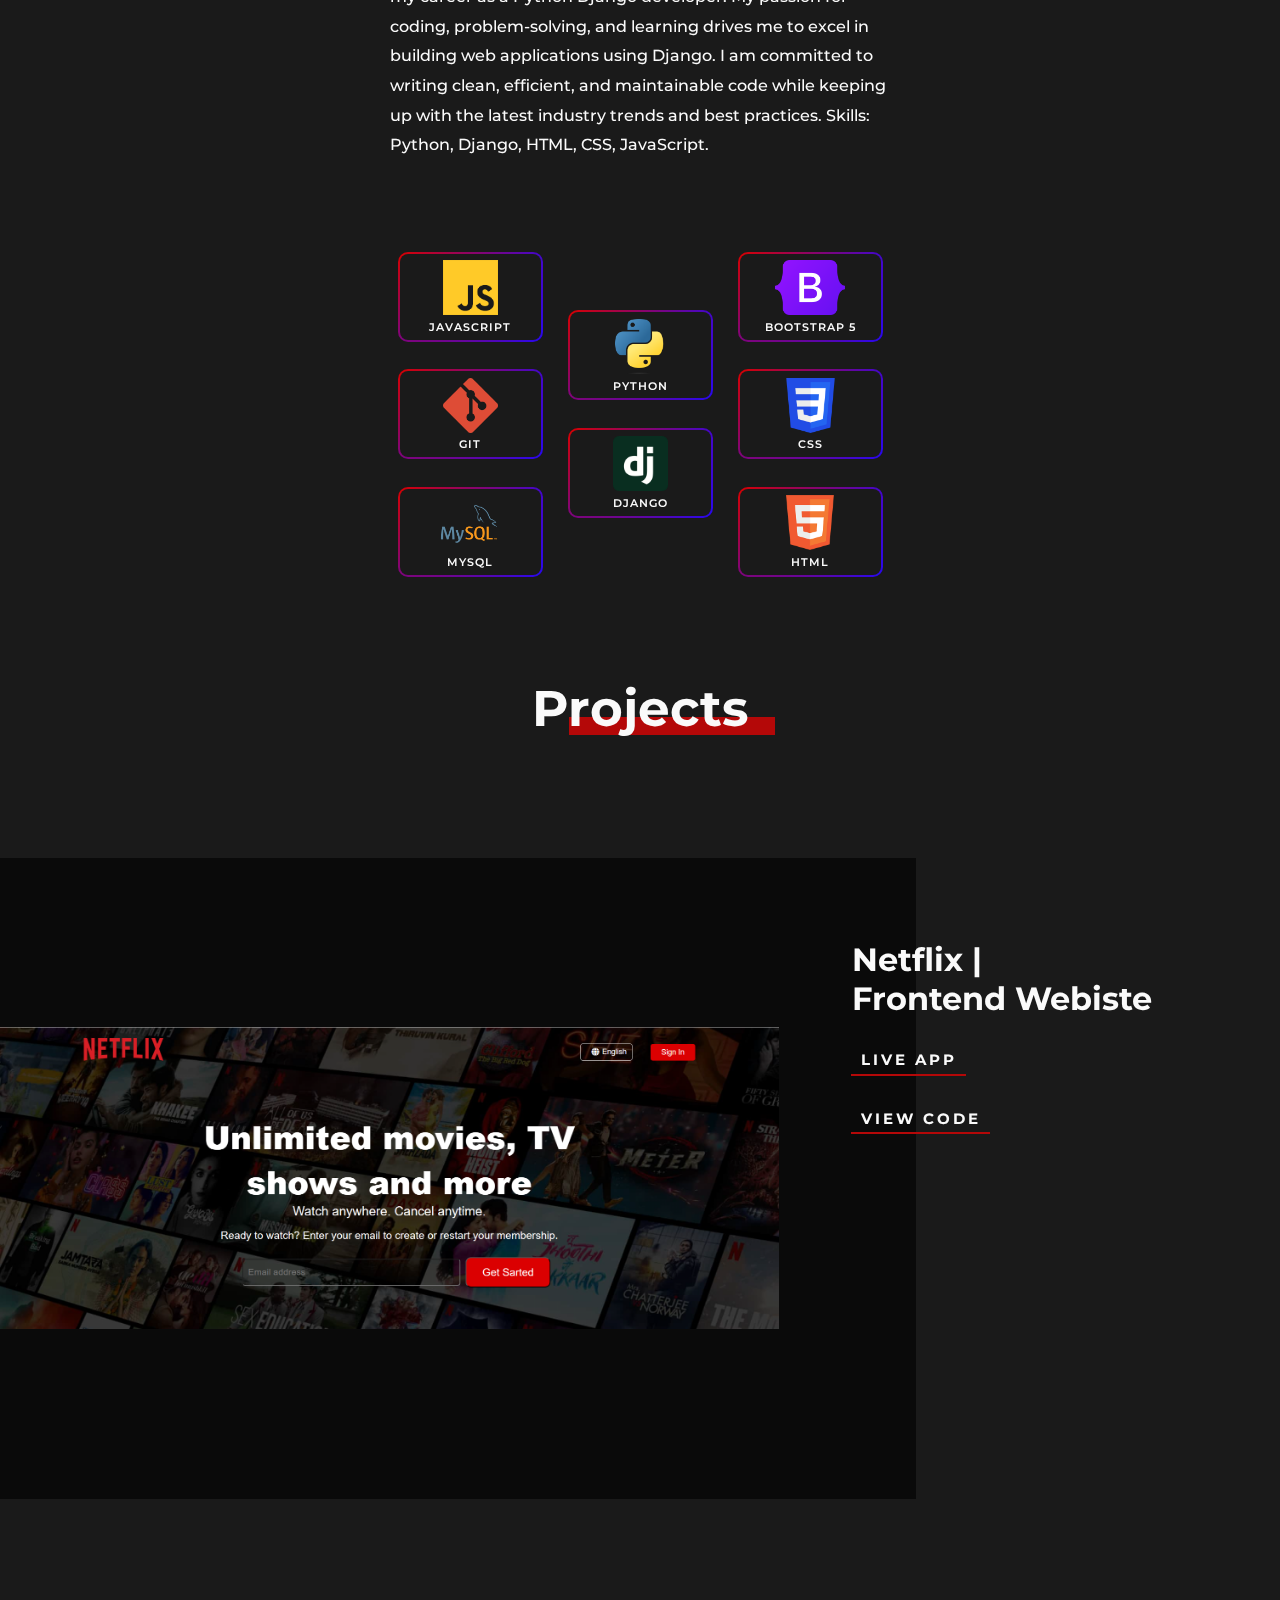
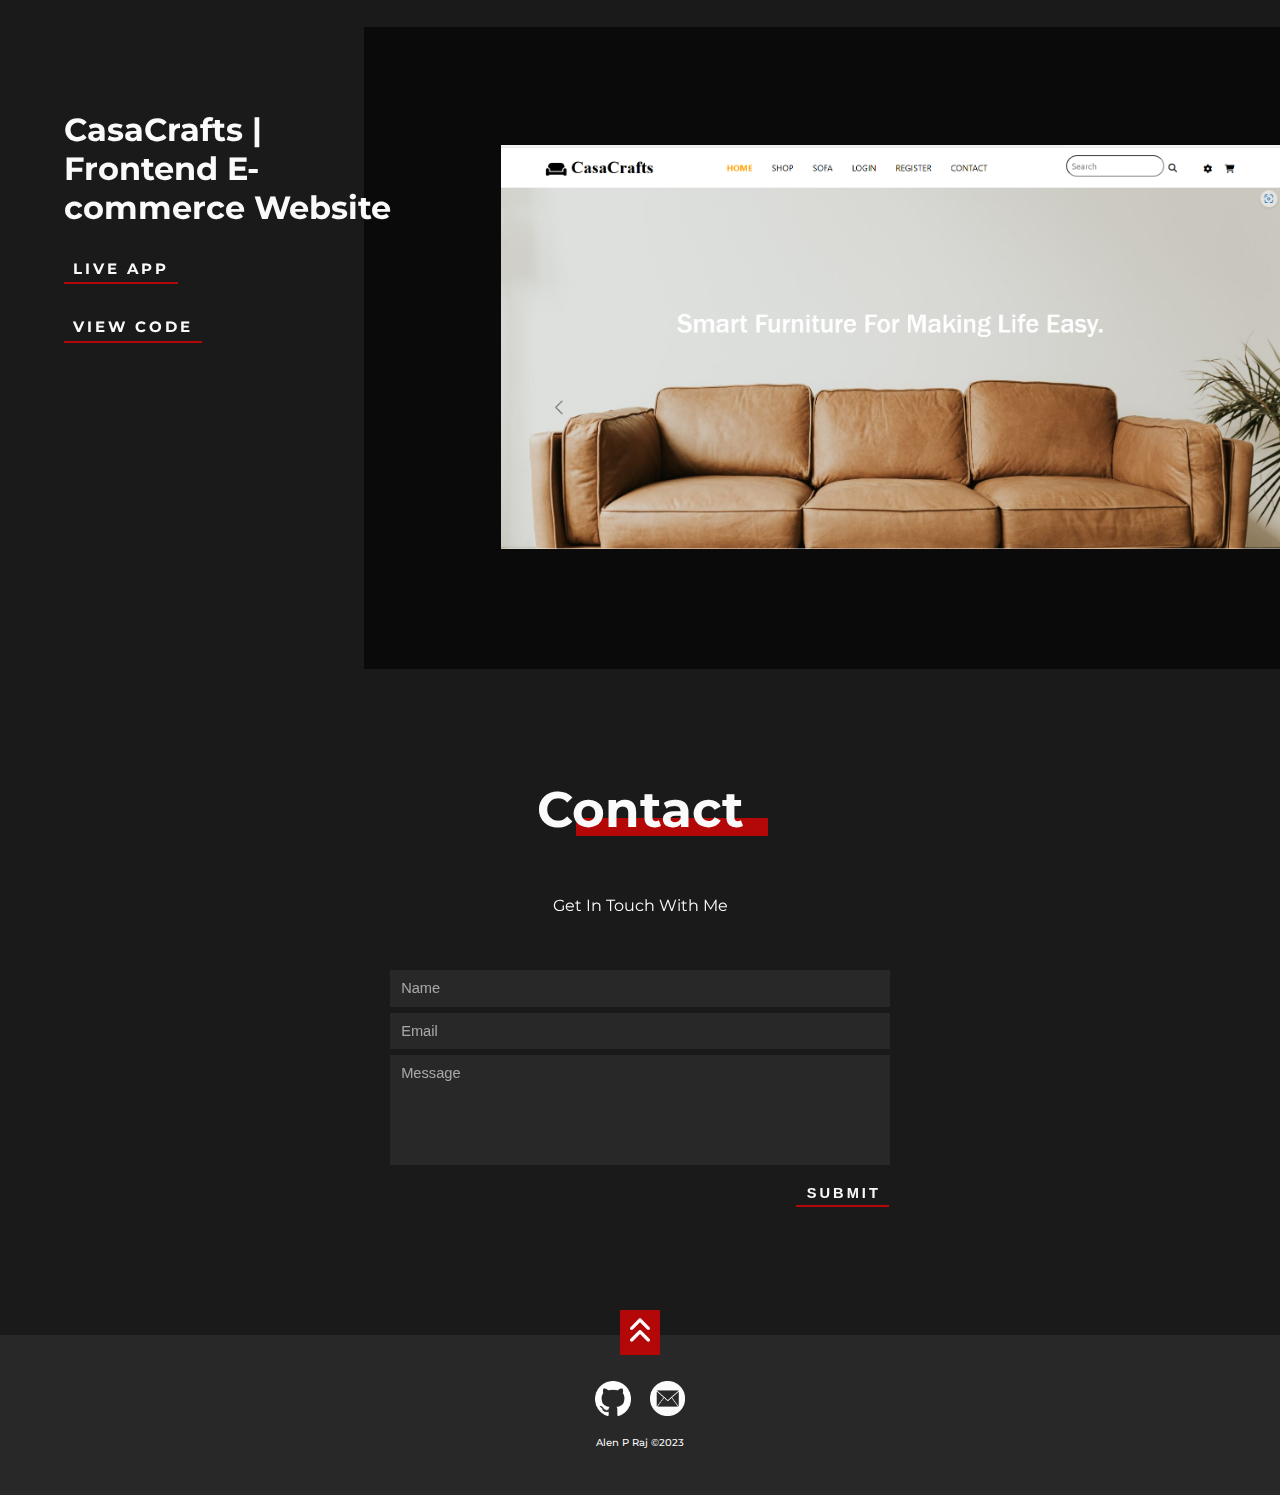
==== commit 4fbdc972: "Update index.html" ====
--- a/portfolio-main/index.html
+++ b/portfolio-main/index.html
@@ -139,9 +139,9 @@
 			<h3 class="project__title">Netflix |<br />Frontend Webiste</h3>
 			<!-- <p class="project__description">#A fast, secure, and scalable e-commerce platform using Node.js, Express,and MongoDB</p> -->
 				<a
-				href="https://imalen5492.github.io/alen.github.io/netflix/" target="_blank">
+				href="netflixxclone3.netlify.app" target="_blank">
 				<div class="project__live">live app</div>
-			</a><a href="https://github.com/ImAlen5492/alen.github.io.git" target="_blank">
+			</a><a href="https://github.com/ImAlen5492/Netflix.git" target="_blank">
 				<div class="project__code">view code</div>
 			</a>
 		</div>
@@ -154,9 +154,9 @@
 					<a href="https://casacrafts.netlify.app" target="_blank"> 
 					<div class="project__live">live app</div></a>
 
-				<!-- <a href="" target="_blank">
-					<div class="project__code">view code</div>
-				</a> -->
+				<a href="https://github.com/ImAlen5492/CasaCrafts.git" target="_blank">
+					<div class="project__code">view code</div>
+				</a>
 			</div><a href="" target="_blank">
 				<div class="project__image-container todo">
 					<div class="project__image-image"><img src="imgs\Untitled3.png"
